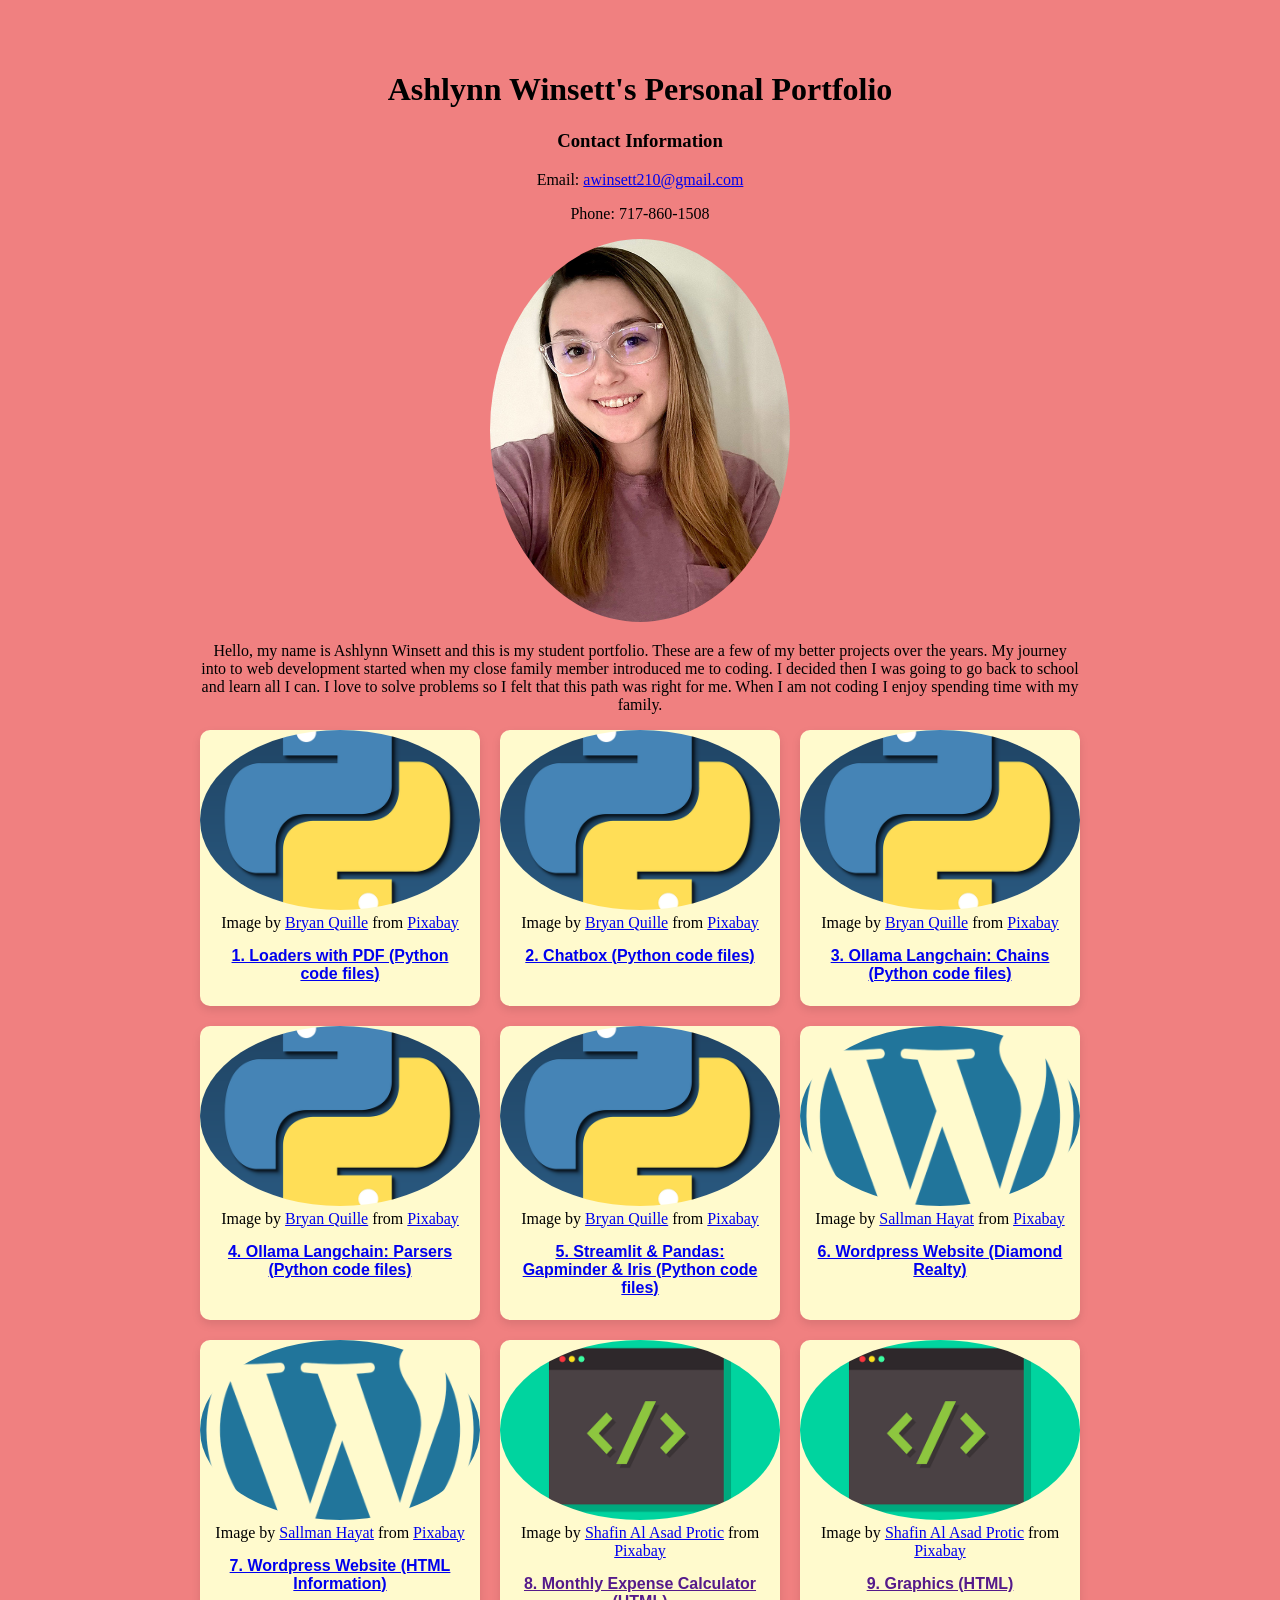
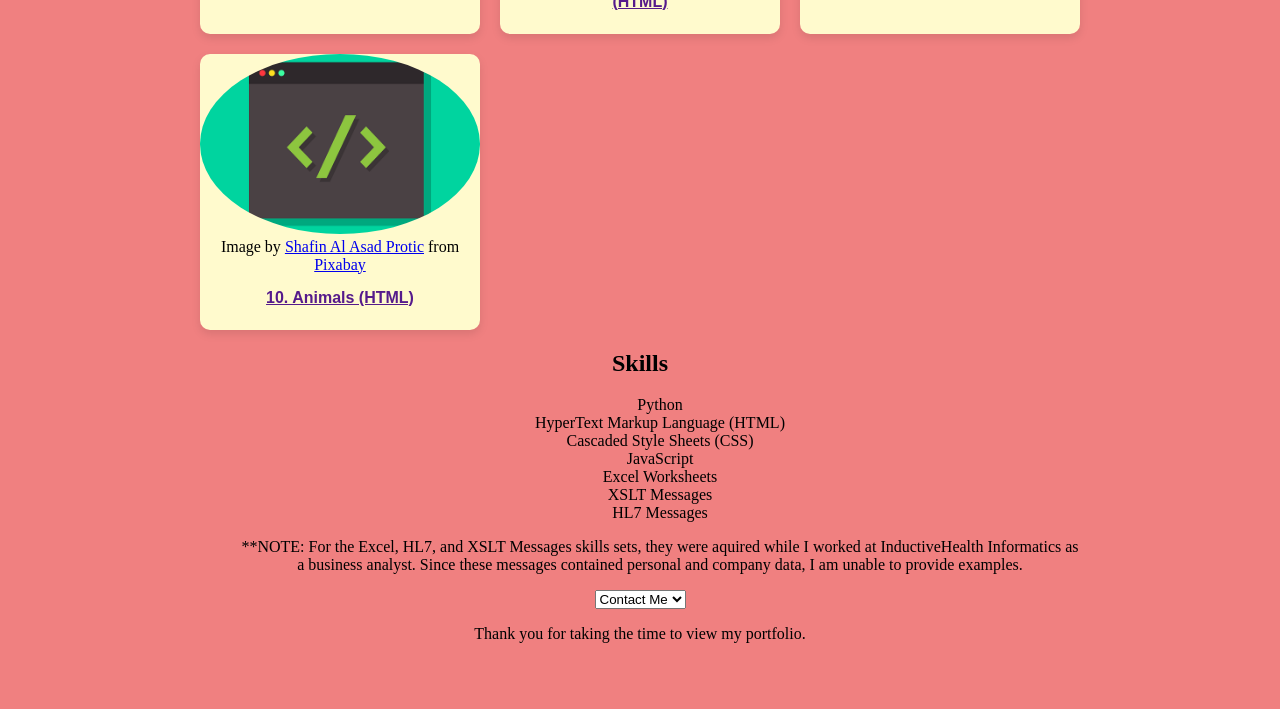
==== index.html @ ba0cc27d "added files" ====
<!DOCTYPE html>
<html lang="en">

<head>
  <meta charset="UTF-8">
  <meta name="viewport" content="width=device-width, initial-scale=1.0">
  <title>Personal Portfolio</title>
  <link rel="stylesheet" href="styles.css">
</head>

<body>
  <h1>Ashlynn Winsett's Personal Portfolio</h1>
  <h3>Contact Information</h3>
  <p>Email: <a href="mailto:awinsett210@gmail.com">awinsett210@gmail.com</a></p>
  <p>Phone: 717-860-1508</p>
  <img src="images/ProfessioalPortrait.jpg" alt="Self Portrait" height="383" width="300">
  <p>Hello, my name is Ashlynn Winsett and this is my student portfolio. These are a few of my better projects over
    the years. My journey into to web development started when my close family member introduced me to coding. I
    decided then I was going to go back to school and learn all I can. I love to solve problems so I felt that this
    path was right for me. When I am not coding I enjoy spending time with my family. </p>

  <ul class="project-grid">
    <li class="project-card">
      <img src="images/python-8665904_640.png" alt="Project Image">
      <figcaption>Image by <a
          href="https://pixabay.com/users/bryanquille-17152718/?utm_source=link-attribution&utm_medium=referral&utm_campaign=image&utm_content=8665904">Bryan
          Quille</a> from <a
          href="https://pixabay.com//?utm_source=link-attribution&utm_medium=referral&utm_campaign=image&utm_content=8665904">Pixabay</a>
      </figcaption>
      <div class="project-info">
        <h3><a href="https://github.com/awinsett210/awinsett-portfolio.git" target="_blank">1. Loaders with PDF (Python
            code files)</a></h3>
      </div>
      </div>
    </li>
    <li class="project-card">
      <img src="images/python-8665904_640.png" alt="Project Image">
      <figcaption>Image by <a
          href="https://pixabay.com/users/bryanquille-17152718/?utm_source=link-attribution&utm_medium=referral&utm_campaign=image&utm_content=8665904">Bryan
          Quille</a> from <a
          href="https://pixabay.com//?utm_source=link-attribution&utm_medium=referral&utm_campaign=image&utm_content=8665904">Pixabay</a>
      </figcaption>
      <div class="project-info">
        <h3><a href="https://github.com/awinsett210/awinsett-portfolio.git" target="_blank">2. Chatbox (Python code
            files)</a></h3>
      </div>
      </div>
    </li>
    <li class="project-card">
      <img src="images/python-8665904_640.png" alt="Project Image">
      <figcaption>Image by <a
          href="https://pixabay.com/users/bryanquille-17152718/?utm_source=link-attribution&utm_medium=referral&utm_campaign=image&utm_content=8665904">Bryan
          Quille</a> from <a
          href="https://pixabay.com//?utm_source=link-attribution&utm_medium=referral&utm_campaign=image&utm_content=8665904">Pixabay</a>
      </figcaption>
      <div class="project-info">
        <h3><a href="https://github.com/awinsett210/awinsett-portfolio.git" target="_blank">3. Ollama Langchain: Chains
            (Python code files)</a></h3>
      </div>
      </div>
    </li>
    <li class="project-card">
      <img src="images/python-8665904_640.png" alt="Project Image">
      <figcaption>Image by <a
          href="https://pixabay.com/users/bryanquille-17152718/?utm_source=link-attribution&utm_medium=referral&utm_campaign=image&utm_content=8665904">Bryan
          Quille</a> from <a
          href="https://pixabay.com//?utm_source=link-attribution&utm_medium=referral&utm_campaign=image&utm_content=8665904">Pixabay</a>
      </figcaption>
      <div class="project-info">
        <h3><a href="https://github.com/awinsett210/awinsett-portfolio.git" target="_blank">4. Ollama Langchain: Parsers
            (Python code files)</a></h3>
      </div>
      </div>
    </li>
    <li class="project-card">
      <img src="images/python-8665904_640.png" alt="Project Image">
      <figcaption>Image by <a
          href="https://pixabay.com/users/bryanquille-17152718/?utm_source=link-attribution&utm_medium=referral&utm_campaign=image&utm_content=8665904">Bryan
          Quille</a> from <a
          href="https://pixabay.com//?utm_source=link-attribution&utm_medium=referral&utm_campaign=image&utm_content=8665904">Pixabay</a>
      </figcaption>
      <div class="project-info">
        <h3><a href="https://github.com/awinsett210/awinsett-portfolio.git" target="_blank">5. Streamlit & Pandas:
            Gapminder & Iris (Python code files)</a></h3>
      </div>
      </div>
    </li>
    <li class="project-card">
      <img src="images/wordpress-6942722_640.png" alt="Project Image">
      <figcaption>Image by <a
          href="https://pixabay.com/users/sllmnht-15727080/?utm_source=link-attribution&utm_medium=referral&utm_campaign=image&utm_content=6942722">Sallman
          Hayat</a> from <a
          href="https://pixabay.com//?utm_source=link-attribution&utm_medium=referral&utm_campaign=image&utm_content=6942722">Pixabay</a>
      </figcaption>
      <div class="project-info">
        <h3><a href="https://web110assignmentsaw.wordpress.com/" target="_blank">6. Wordpress Website (Diamond
            Realty)</a>
        </h3>
      </div>
      </div>
    <li class="project-card">
      <img src="images/wordpress-6942722_640.png" alt="Project Image">
      <figcaption>Image by <a
          href="https://pixabay.com/users/sllmnht-15727080/?utm_source=link-attribution&utm_medium=referral&utm_campaign=image&utm_content=6942722">Sallman
          Hayat</a> from <a
          href="https://pixabay.com//?utm_source=link-attribution&utm_medium=referral&utm_campaign=image&utm_content=6942722">Pixabay</a>
      </figcaption>
      <div class="project-info">
        <h3><a href="https://web110assignments.wordpress.com/" target="_blank">7. Wordpress Website (HTML
            Information)</a>
        </h3>
      </div>
      </div>
    </li>
    <li class="project-card">
      <img src="images/code-6127616_640.png" alt="Project Image">
      <figcaption>Image by <a
          href="https://pixabay.com/users/shafin_protic-16278454/?utm_source=link-attribution&utm_medium=referral&utm_campaign=image&utm_content=6127616">Shafin
          Al Asad Protic</a> from <a
          href="https://pixabay.com//?utm_source=link-attribution&utm_medium=referral&utm_campaign=image&utm_content=6127616">Pixabay</a>
      </figcaption>
      <div class="project-info">
        <h3><a href="" target="_blank">8. Monthly Expense Calculator (HTML)</a></h3>
      </div>
      </div>
    </li>
    <li class="project-card">
      <img src="images/code-6127616_640.png" alt="Project Image">
      <figcaption>Image by <a
          href="https://pixabay.com/users/shafin_protic-16278454/?utm_source=link-attribution&utm_medium=referral&utm_campaign=image&utm_content=6127616">Shafin
          Al Asad Protic</a> from <a
          href="https://pixabay.com//?utm_source=link-attribution&utm_medium=referral&utm_campaign=image&utm_content=6127616">Pixabay</a>
      </figcaption>
      <div class="project-info">
        <h3><a href="" target="_blank">9. Graphics (HTML)</a></h3>
      </div>
      </div>
    </li>
    <li class="project-card">
      <img src="images/code-6127616_640.png" alt="Project Image">
      <figcaption>Image by <a
          href="https://pixabay.com/users/shafin_protic-16278454/?utm_source=link-attribution&utm_medium=referral&utm_campaign=image&utm_content=6127616">Shafin
          Al Asad Protic</a> from <a
          href="https://pixabay.com//?utm_source=link-attribution&utm_medium=referral&utm_campaign=image&utm_content=6127616">Pixabay</a>
      </figcaption>
      <div class="project-info">
        <h3><a href="" target="_blank">10. Animals (HTML)</a></h3>
      </div>
      </div>
    </li>
  </ul>

  <h2>Skills</h2>
  <ul>
    <li>Python</li>
    <li>HyperText Markup Language (HTML)</li>
    <li>Cascaded Style Sheets (CSS)</li>
    <li>JavaScript</li>
    <li>Excel Worksheets</li>
    <li>XSLT Messages</li>
    <li>HL7 Messages</li>
    <p>**NOTE: For the Excel, HL7, and XSLT Messages skills sets, they were aquired while I worked at InductiveHealth
      Informatics as a business analyst. Since these messages contained personal and company data, I am unable to
      provide examples.</p>
  </ul>


  <div id="infoDisplay">
  </div>

  <select id="infoDropdown" onchange="displayInfo()">
    <option value="">Contact Me</option>
    <option value="option1">Email</option>
    <option value="option2">Phone</option>
  </select>
  <p>Thank you for taking the time to view my portfolio. </p>

  <script src="script.js"></script>
</body>

</html>
---- styles.css ----
body {
    background-color: lightcoral;
    text-align: center;
    margin: auto;
    padding: 50px 200px;
}

img {
    border-radius: 50%;
}

ul.project-grid {
  list-style: none;
  padding: 0;
  margin: 0;
  display: grid;
  grid-template-columns: repeat(auto-fill, minmax(250px, 1fr));
  gap: 20px;
}

li.project-card {
  background: lemonchiffon;
  border-radius: 10px;
  overflow: hidden;
  box-shadow: 0 4px 10px rgba(0, 0, 0, 0.1);
  transition: transform 0.2s ease;
}

li.project-card:hover {
  transform: translateY(-5px);
}

.project-card img {
  width: 100%;
  height: 180px;
  object-fit: cover;
}

.project-info {
  padding: 15px;
  font-family: sans-serif;
}

.project-info h3 {
  margin: 0 0 8px;
  font-size: 16px;
}

.project-info p {
  margin: 0 0 10px;
  color: seashell;
  font-size: 14px;
}

ul {
  list-style: none;
}
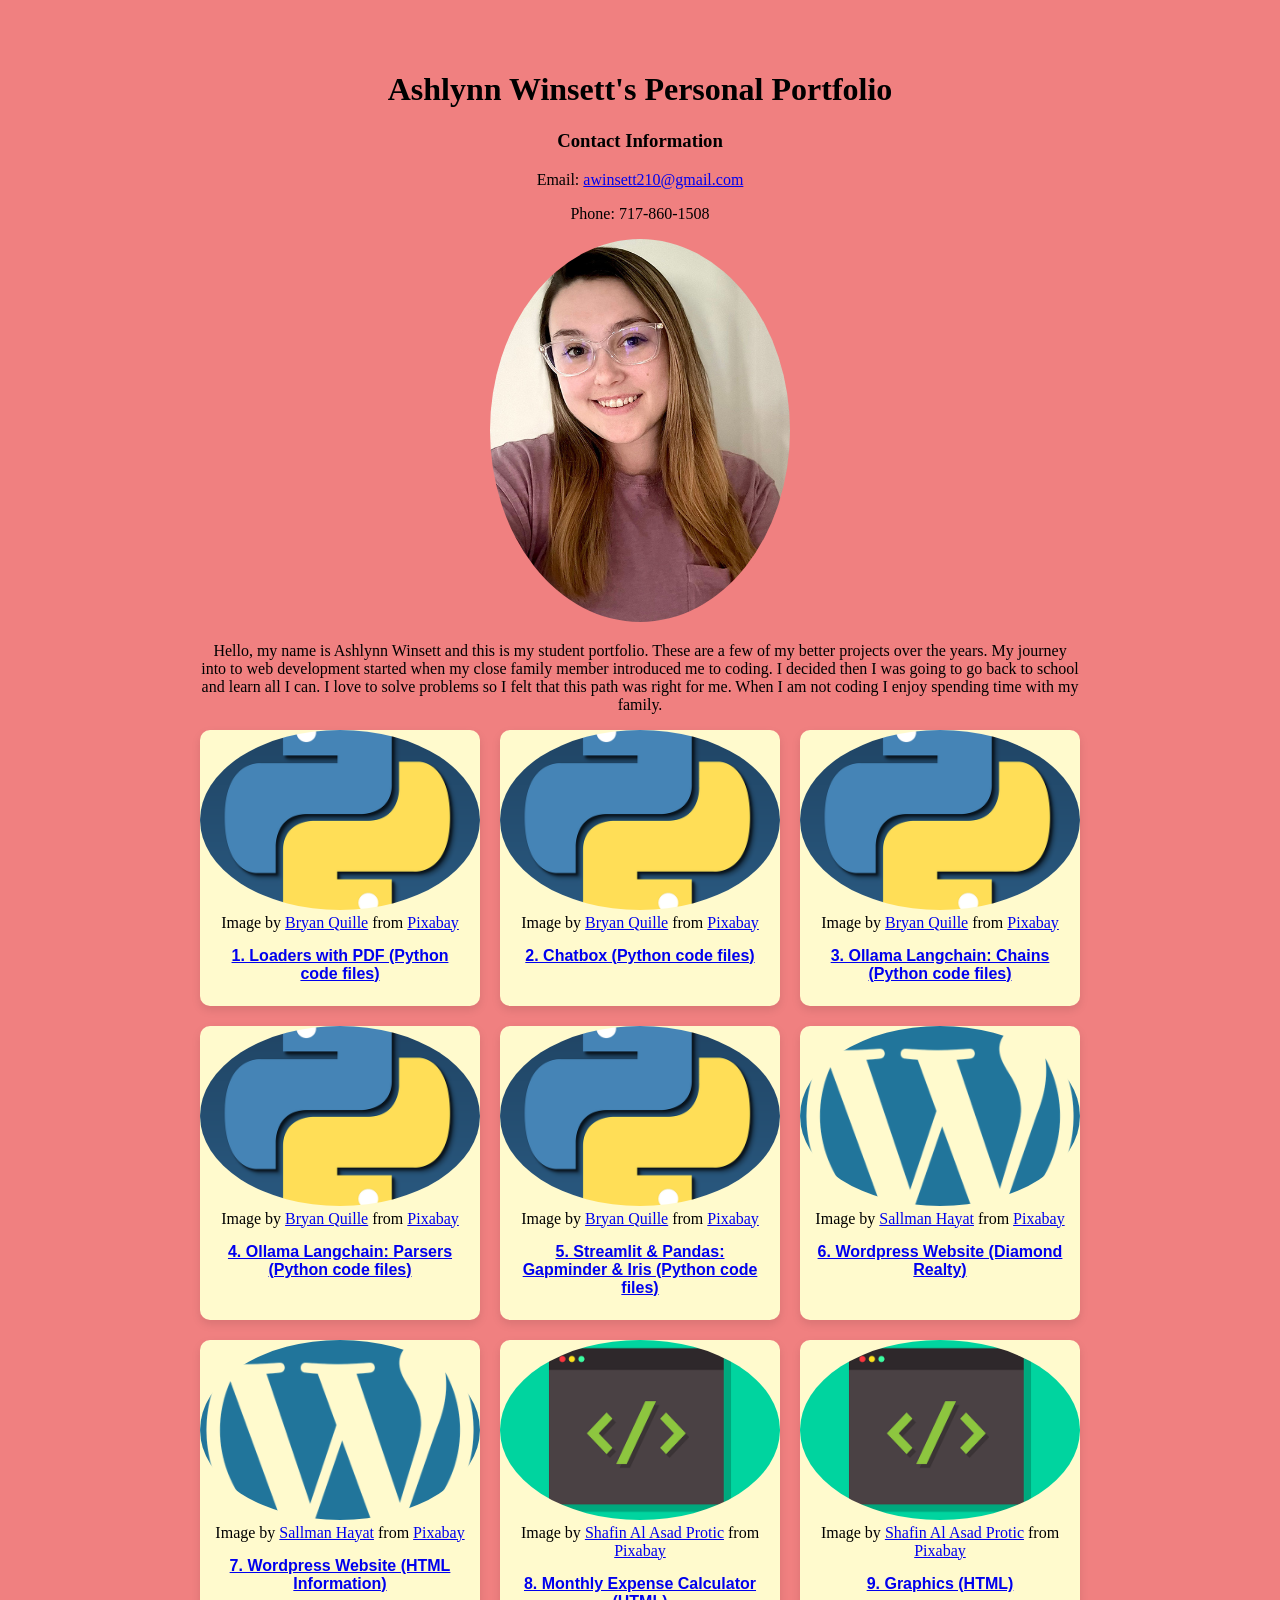
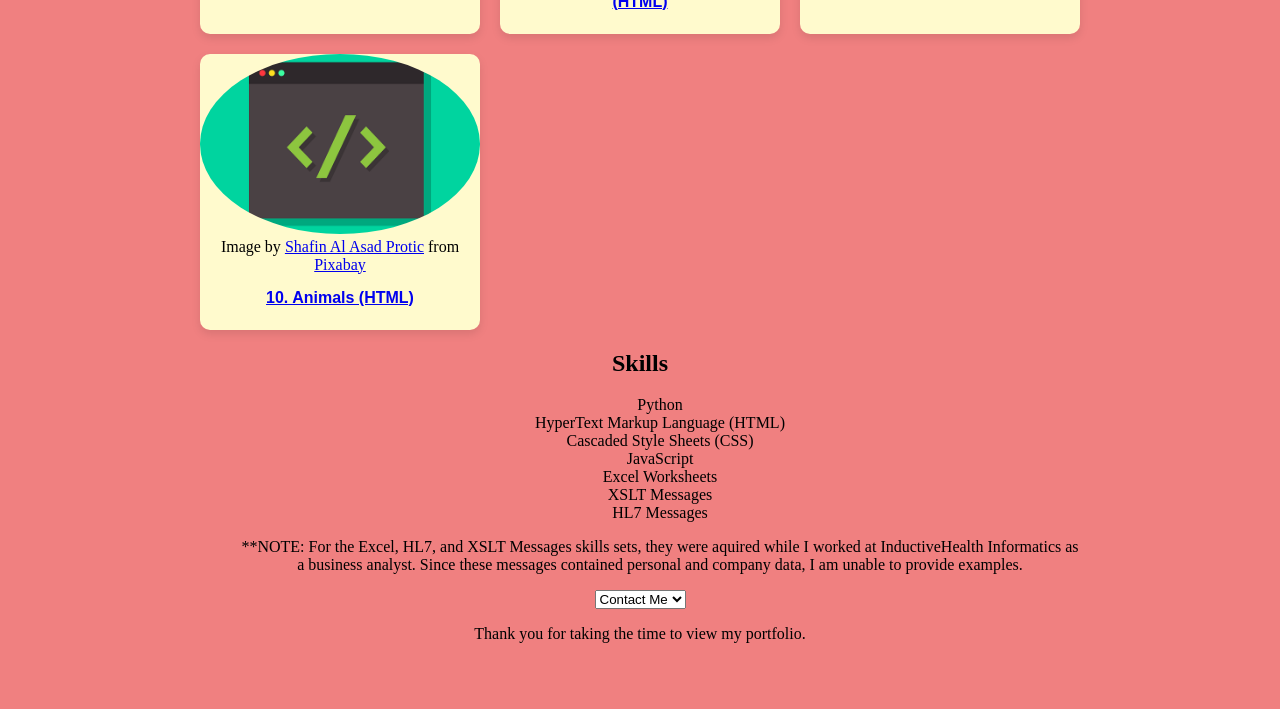
==== commit c8d11696: "Update index.html added git links for last three links" ====
--- a/index.html
+++ b/index.html
@@ -120,7 +120,7 @@
           href="https://pixabay.com//?utm_source=link-attribution&utm_medium=referral&utm_campaign=image&utm_content=6127616">Pixabay</a>
       </figcaption>
       <div class="project-info">
-        <h3><a href="" target="_blank">8. Monthly Expense Calculator (HTML)</a></h3>
+        <h3><a href="https://github.com/awinsett210/awinsett-portfolio2.git" target="_blank">8. Monthly Expense Calculator (HTML)</a></h3>
       </div>
       </div>
     </li>
@@ -132,7 +132,7 @@
           href="https://pixabay.com//?utm_source=link-attribution&utm_medium=referral&utm_campaign=image&utm_content=6127616">Pixabay</a>
       </figcaption>
       <div class="project-info">
-        <h3><a href="" target="_blank">9. Graphics (HTML)</a></h3>
+        <h3><a href="https://github.com/awinsett210/awinsett-portfolio2.git" target="_blank">9. Graphics (HTML)</a></h3>
       </div>
       </div>
     </li>
@@ -144,7 +144,7 @@
           href="https://pixabay.com//?utm_source=link-attribution&utm_medium=referral&utm_campaign=image&utm_content=6127616">Pixabay</a>
       </figcaption>
       <div class="project-info">
-        <h3><a href="" target="_blank">10. Animals (HTML)</a></h3>
+        <h3><a href="https://github.com/awinsett210/awinsett-portfolio2.git" target="_blank">10. Animals (HTML)</a></h3>
       </div>
       </div>
     </li>
@@ -178,4 +178,4 @@
   <script src="script.js"></script>
 </body>
 
-</html>+</html>
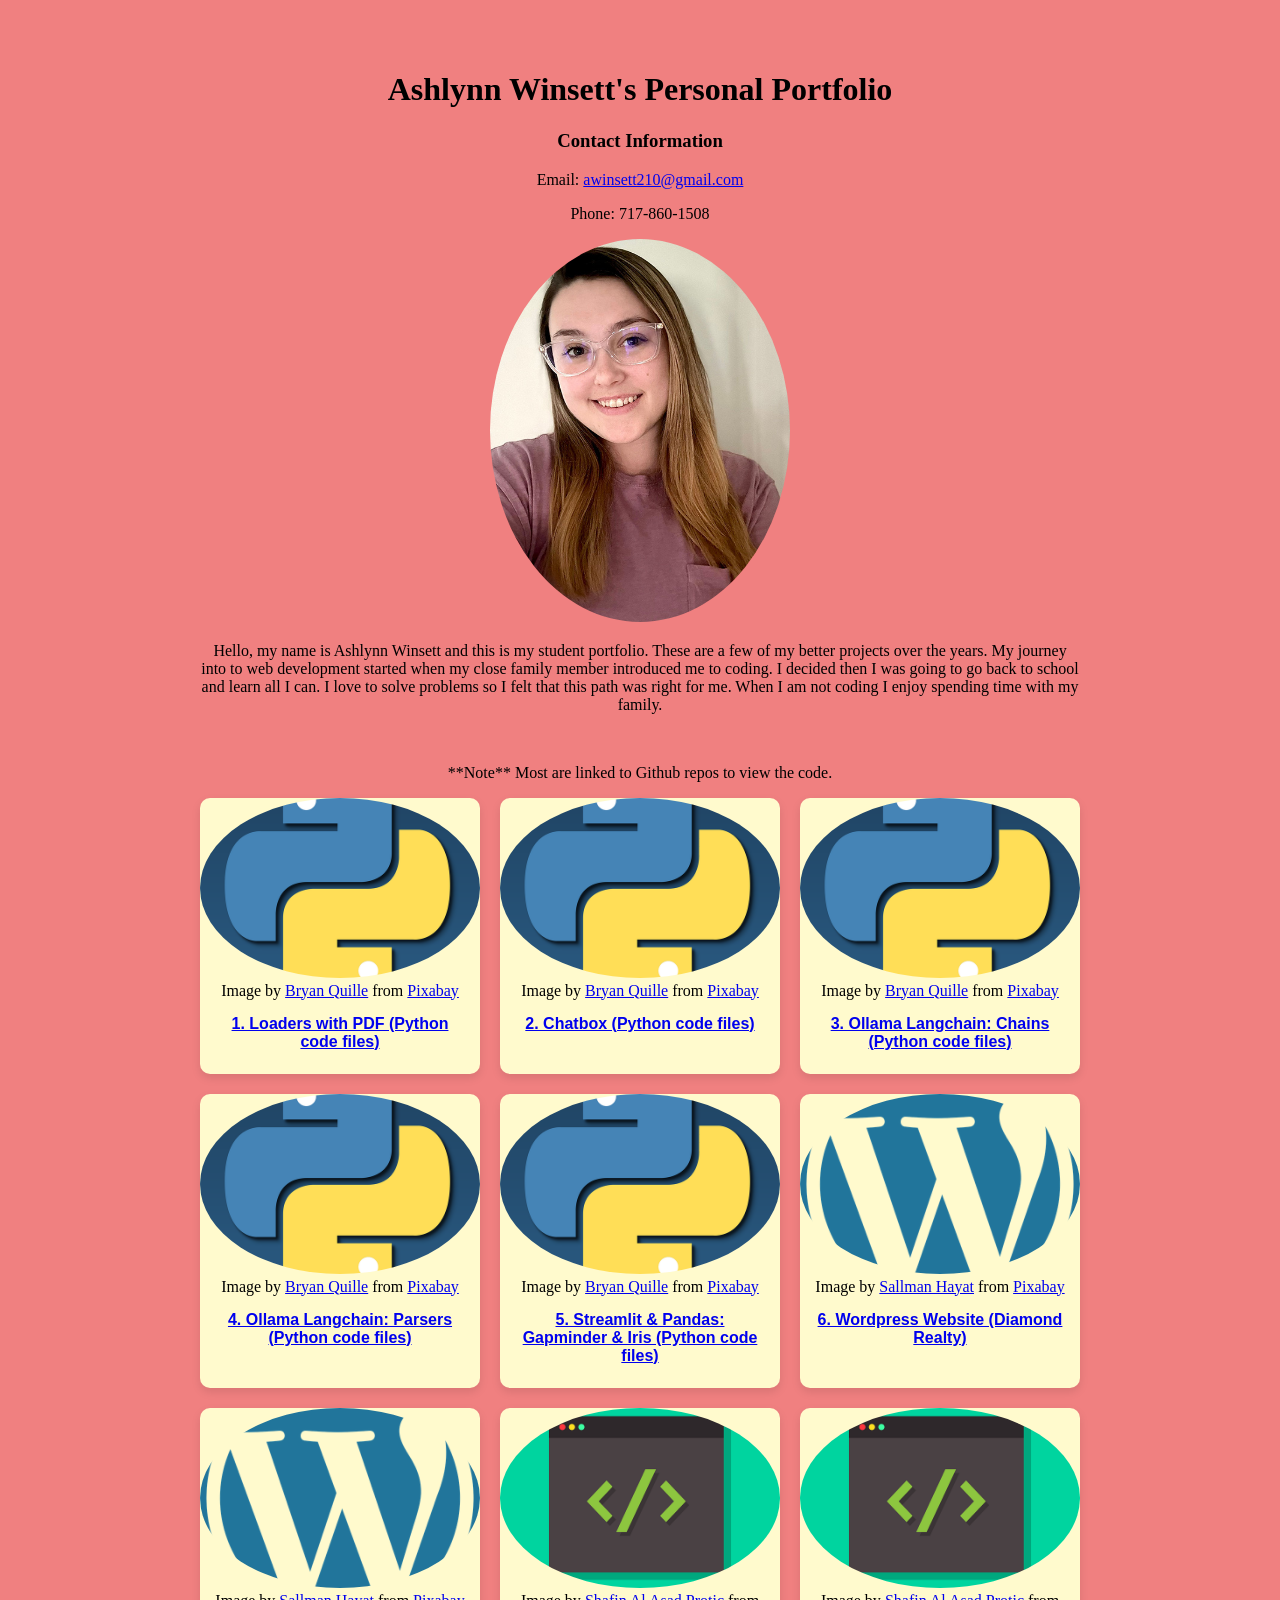
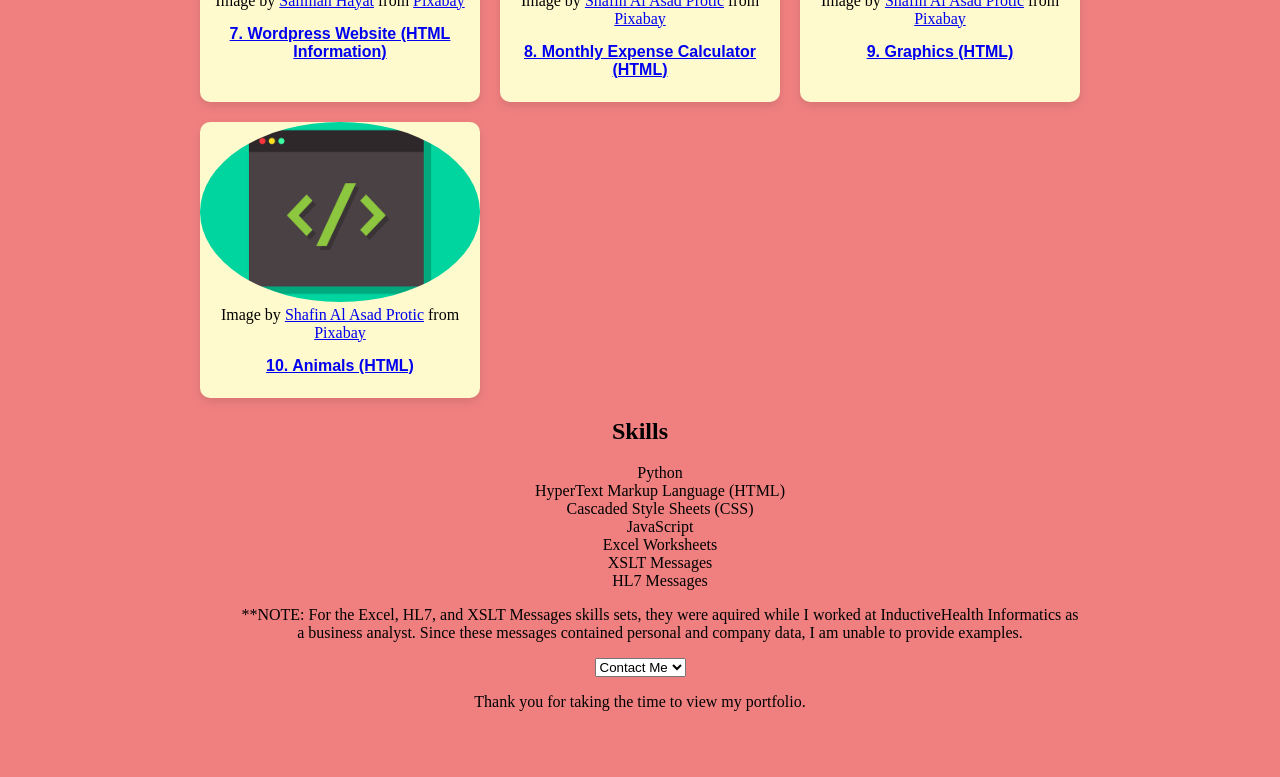
==== commit aa75acb2: "Add files via upload" ====
--- a/index.html
+++ b/index.html
@@ -18,7 +18,8 @@
     the years. My journey into to web development started when my close family member introduced me to coding. I
     decided then I was going to go back to school and learn all I can. I love to solve problems so I felt that this
     path was right for me. When I am not coding I enjoy spending time with my family. </p>
-
+  <br>
+  <p>**Note** Most are linked to Github repos to view the code. </p>
   <ul class="project-grid">
     <li class="project-card">
       <img src="images/python-8665904_640.png" alt="Project Image">
@@ -28,7 +29,7 @@
           href="https://pixabay.com//?utm_source=link-attribution&utm_medium=referral&utm_campaign=image&utm_content=8665904">Pixabay</a>
       </figcaption>
       <div class="project-info">
-        <h3><a href="https://github.com/awinsett210/awinsett-portfolio.git" target="_blank">1. Loaders with PDF (Python
+        <h3><a href="https://github.com/awinsett210/awinsett-portfolio1/tree/main/1DocLoaders_PDFs/assignment8_awinsett" target="_blank">1. Loaders with PDF (Python
             code files)</a></h3>
       </div>
       </div>
@@ -41,7 +42,7 @@
           href="https://pixabay.com//?utm_source=link-attribution&utm_medium=referral&utm_campaign=image&utm_content=8665904">Pixabay</a>
       </figcaption>
       <div class="project-info">
-        <h3><a href="https://github.com/awinsett210/awinsett-portfolio.git" target="_blank">2. Chatbox (Python code
+        <h3><a href="https://github.com/awinsett210/awinsett-portfolio1/tree/main/2Chatbox/assignment7_awinsett" target="_blank">2. Chatbox (Python code
             files)</a></h3>
       </div>
       </div>
@@ -54,7 +55,7 @@
           href="https://pixabay.com//?utm_source=link-attribution&utm_medium=referral&utm_campaign=image&utm_content=8665904">Pixabay</a>
       </figcaption>
       <div class="project-info">
-        <h3><a href="https://github.com/awinsett210/awinsett-portfolio.git" target="_blank">3. Ollama Langchain: Chains
+        <h3><a href="https://github.com/awinsett210/awinsett-portfolio1/tree/main/3OllamaLanchain_chains/assignment5_awinsett" target="_blank">3. Ollama Langchain: Chains
             (Python code files)</a></h3>
       </div>
       </div>
@@ -67,7 +68,7 @@
           href="https://pixabay.com//?utm_source=link-attribution&utm_medium=referral&utm_campaign=image&utm_content=8665904">Pixabay</a>
       </figcaption>
       <div class="project-info">
-        <h3><a href="https://github.com/awinsett210/awinsett-portfolio.git" target="_blank">4. Ollama Langchain: Parsers
+        <h3><a href="https://github.com/awinsett210/awinsett-portfolio1/tree/main/4OllamaLangchain_parsers/assignment6_awinsett" target="_blank">4. Ollama Langchain: Parsers
             (Python code files)</a></h3>
       </div>
       </div>
@@ -80,7 +81,7 @@
           href="https://pixabay.com//?utm_source=link-attribution&utm_medium=referral&utm_campaign=image&utm_content=8665904">Pixabay</a>
       </figcaption>
       <div class="project-info">
-        <h3><a href="https://github.com/awinsett210/awinsett-portfolio.git" target="_blank">5. Streamlit & Pandas:
+        <h3><a href="https://github.com/awinsett210/awinsett-portfolio1/tree/main/5StreamlitPandas_gapminderANDiris/assignment2_awinsett" target="_blank">5. Streamlit & Pandas:
             Gapminder & Iris (Python code files)</a></h3>
       </div>
       </div>
@@ -120,7 +121,7 @@
           href="https://pixabay.com//?utm_source=link-attribution&utm_medium=referral&utm_campaign=image&utm_content=6127616">Pixabay</a>
       </figcaption>
       <div class="project-info">
-        <h3><a href="https://github.com/awinsett210/awinsett-portfolio2.git" target="_blank">8. Monthly Expense Calculator (HTML)</a></h3>
+        <h3><a href="https://github.com/awinsett210/awinsett-portfolio2/tree/main/8MonthlyExpressCalc" target="_blank">8. Monthly Expense Calculator (HTML)</a></h3>
       </div>
       </div>
     </li>
@@ -132,7 +133,7 @@
           href="https://pixabay.com//?utm_source=link-attribution&utm_medium=referral&utm_campaign=image&utm_content=6127616">Pixabay</a>
       </figcaption>
       <div class="project-info">
-        <h3><a href="https://github.com/awinsett210/awinsett-portfolio2.git" target="_blank">9. Graphics (HTML)</a></h3>
+        <h3><a href="https://github.com/awinsett210/awinsett-portfolio2/tree/main/9GraphicsInHTMLfile/FinalProject" target="_blank">9. Graphics (HTML)</a></h3>
       </div>
       </div>
     </li>
@@ -144,7 +145,7 @@
           href="https://pixabay.com//?utm_source=link-attribution&utm_medium=referral&utm_campaign=image&utm_content=6127616">Pixabay</a>
       </figcaption>
       <div class="project-info">
-        <h3><a href="https://github.com/awinsett210/awinsett-portfolio2.git" target="_blank">10. Animals (HTML)</a></h3>
+        <h3><a href="https://github.com/awinsett210/awinsett-portfolio2/tree/main/10AnimalsHTMLfile/FinalProject" target="_blank">10. Animals (HTML)</a></h3>
       </div>
       </div>
     </li>
